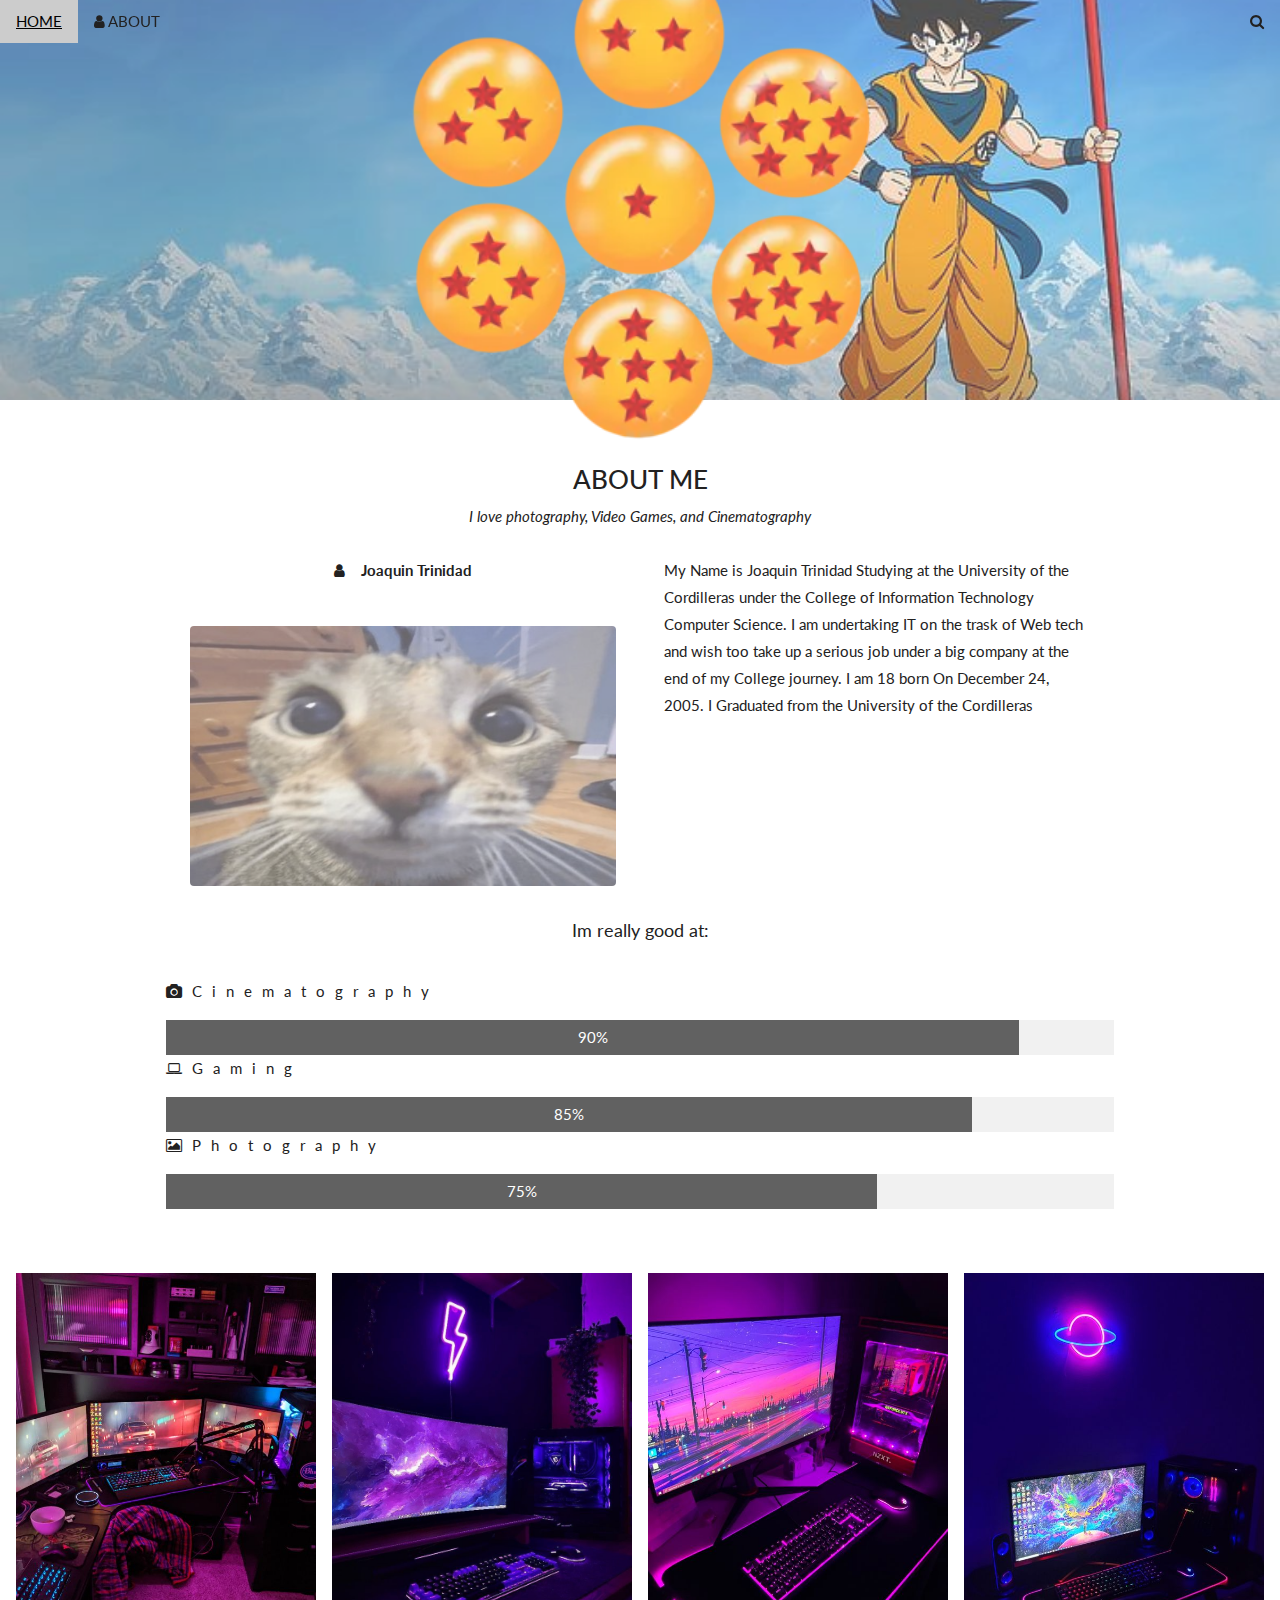
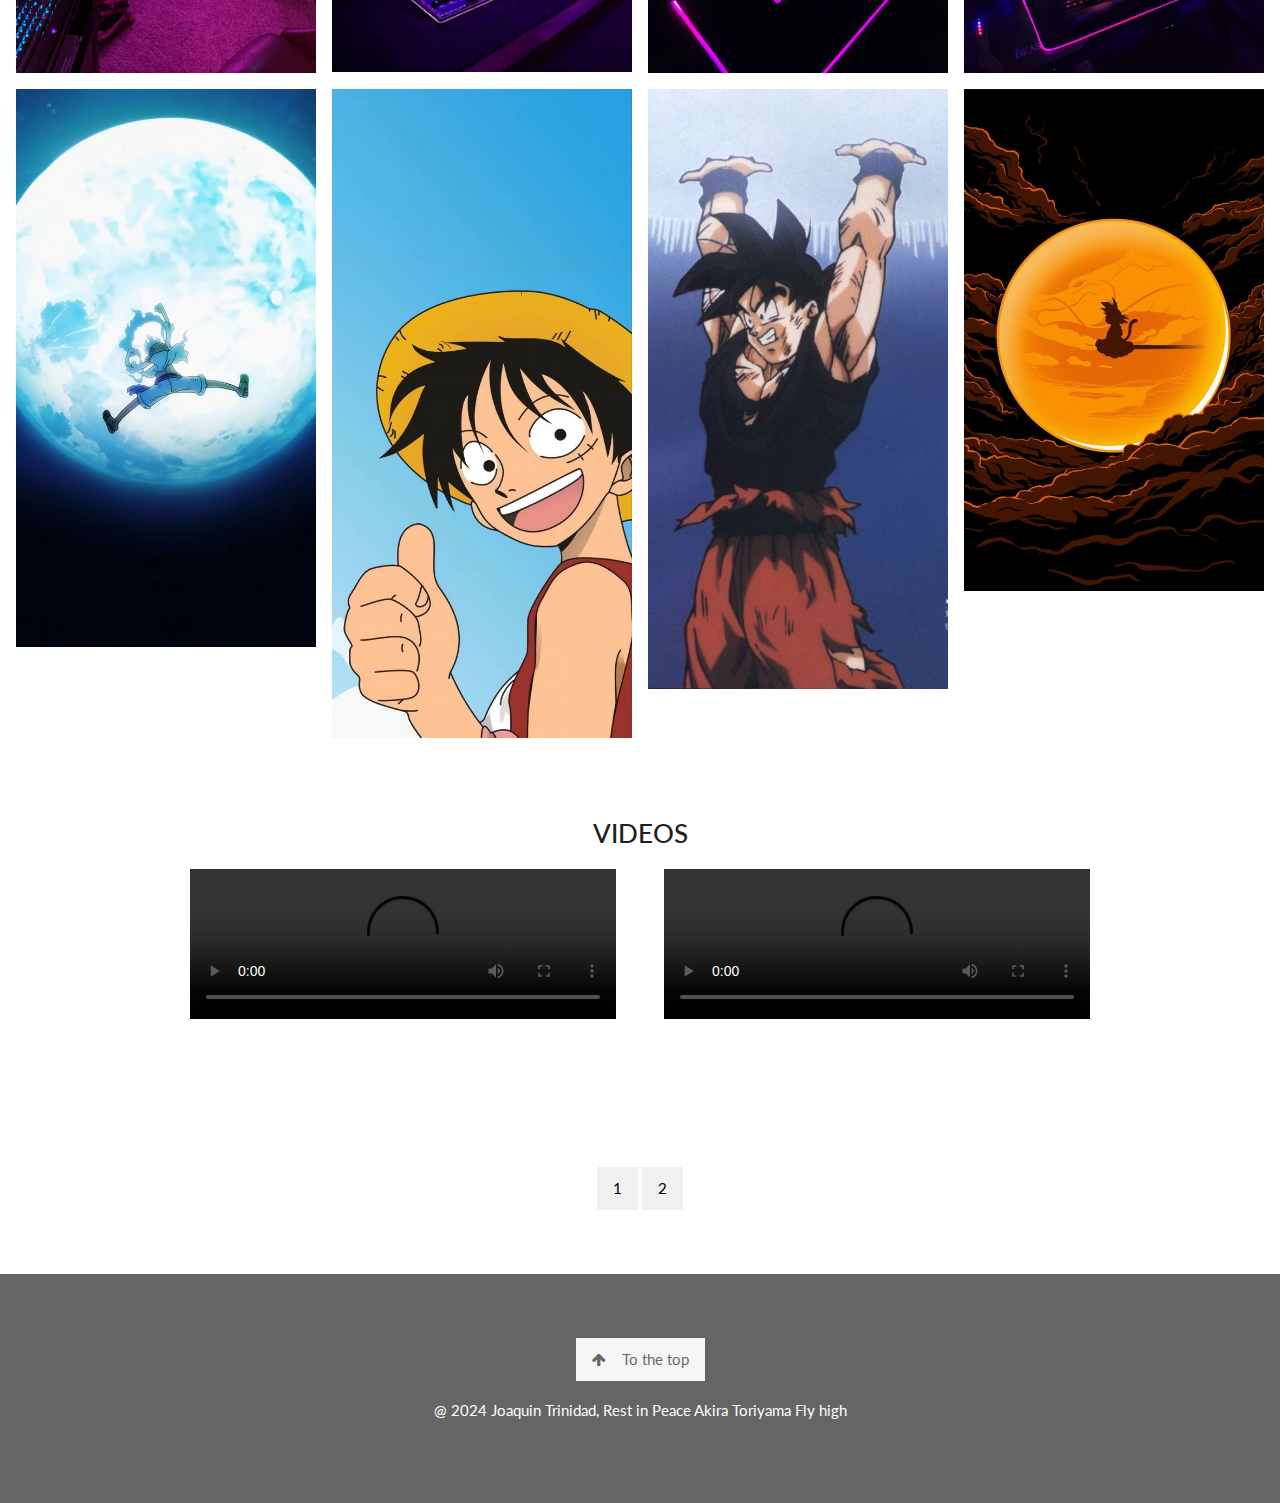
==== gallery.html @ c3fbe587 "initial/first commit" ====
<!DOCTYPE html>
<html>
<head>
<title>Trinidad WebPage</title>
<meta charset="UTF-8">
<meta name="viewport" content="width=device-width, initial-scale=1">
<link rel="stylesheet" href="https://www.w3schools.com/w3css/4/w3.css">
<link rel="stylesheet" href="https://fonts.googleapis.com/css?family=Lato">
<link rel="stylesheet" href="https://cdnjs.cloudflare.com/ajax/libs/font-awesome/4.7.0/css/font-awesome.min.css">
<link rel="stylesheet" href="https://stackpath.bootstrapcdn.com/bootstrap/4.3.1/css/bootstrap.min.css">
<link rel="stylesheet" href="https://fonts.googleapis.com/css?family=Lato">
<link rel="stylesheet" href="https://cdnjs.cloudflare.com/ajax/libs/font-awesome/4.7.0/css/font-awesome.min.css">
<link rel="stylesheet" type="text/css" href="styles.css">
<style>
body,h1,h2,h3,h4,h5,h6 {font-family: "Lato", sans-serif;}
body, html {
  height: 100%;
  color: #222121;
  line-height: 1.8;
}

/* Create a Parallax Effect */
.bgimg-1, .bgimg-2, .bgimg-3 {
  background-attachment: fixed;
  background-position: center;
  background-repeat: no-repeat;
  background-size: cover;
}

/* First image (Logo. Full height) */
.bgimg-1 {
  background-image: url('Photos/Goku_Staff.jpg');
  min-height: 100%;
}

/* Turn off parallax scrolling for tablets and phones */
@media only screen and (max-device-width: 1600px) {
  .bgimg-1, .bgimg-2, .bgimg-3 {
    background-attachment: scroll;
    min-height: 400px;
  }
}
div.scroll-container {
  background-color: #333;
  overflow: auto;
  white-space: nowrap;
  padding: 10px;
}

div.scroll-container img {
  padding: 10px;
}
</style>
</head>
<body>

<!-- Navbar (sit on top) -->
<div class="w3-top">
  <div class="w3-bar" id="myNavbar">
    <a class="w3-bar-item w3-button w3-hover-black w3-hide-medium w3-hide-large w3-right" href="javascript:void(0);" onclick="toggleFunction()" title="Toggle Navigation Menu">
      <i class="fa fa-bars"></i>
    </a>
    <a href="#home" class="w3-bar-item w3-button">HOME</a>
    <a href="#about" class="w3-bar-item w3-button w3-hide-small"><i class="fa fa-user"></i> ABOUT</a>
    <!-- <a href="page2.html" class="w3-bar-item w3-button w3-hide-small"><i class="fa fa-user"></i> PAGE 2</a> --> <!-- Link to the second page -->
    <a href="#" class="w3-bar-item w3-button w3-hide-small w3-right w3-hover-red">
      <i class="fa fa-search"></i>
    </a>
  </div>

  <!-- Navbar on small screens -->
  <div id="navDemo" class="w3-bar-block w3-white w3-hide w3-hide-large w3-hide-medium">
    <a href="#about" class="w3-bar-item w3-button" onclick="toggleFunction()">ABOUT</a>
  </div>
</div>

<!-- First Parallax Image with Logo Text -->
<div class="bgimg-1 w3-display-container w3-opacity-min" id="home">
  <div class="w3-display-middle" style="white-space:nowrap;">
    <img src="Photos/Dragon_Balls.png" class="" alt="Dragon balls" width="500" height="500">
  </div>
</div>

<!-- Container (About Section) -->
<div class="w3-content w3-container w3-padding-64" id="about">
  <h3 class="w3-center">ABOUT ME</h3>
  <p class="w3-center"><em>I love photography, Video Games, and Cinematography</em></p>
  <div class="w3-row">
    <div class="w3-col m6 w3-center w3-padding-large">
      <p><b><i class="fa fa-user w3-margin-right"></i>Joaquin Trinidad</b></p><br>
      <img src="Photos/Cat_Stare.jpg" class="w3-round w3-image w3-opacity w3-hover-opacity-off" alt="Photo of Me" width="500" height="333">
    </div>

    <!-- Hide this text on small devices -->
    <div class="w3-col m6 w3-hide-small w3-padding-large">
      <p>My Name is Joaquin Trinidad Studying at the University of the Cordilleras under the College of Information Technology Computer Science. I am undertaking IT on the trask of Web tech
        and wish too take up a serious job under a big company at the end of my College journey. I am 18 born On December 24, 2005. I Graduated from the University of the Cordilleras
      </p>
    </div>
  </div>
  <p class="w3-large w3-center w3-padding-16">Im really good at:</p>
  <p class="w3-wide"><i class="fa fa-camera"></i>Cinematography</p>
  <div class="w3-light-grey">
    <div class="w3-container w3-padding-small w3-dark-grey w3-center" style="width:90%">90%</div>
  </div>
  <p class="w3-wide"><i class="fa fa-laptop"></i>Gaming</p>
  <div class="w3-light-grey">
    <div class="w3-container w3-padding-small w3-dark-grey w3-center" style="width:85%">85%</div>
  </div>
  <p class="w3-wide"><i class="fa fa-photo"></i>Photography</p>
  <div class="w3-light-grey">
    <div class="w3-container w3-padding-small w3-dark-grey w3-center" style="width:75%">75%</div>
  </div>
</div>

<!-- Responsive Grid. Four columns on tablets, laptops and desktops. Will stack on mobile devices/small screens (100% width) -->
<div class="w3-row-padding w3-center">
  <div class="w3-col m3">
    <img src="Photos/PC_1.jpg" style="width:100%" onclick="onClick(this)" class="w3-hover-opacity" alt="Pc Setup 1">
  </div>

  <div class="w3-col m3">
    <img src="Photos/PC_2.jpg" style="width:100%" onclick="onClick(this)" class="w3-hover-opacity" alt="Pc Setup 2">
  </div>

  <div class="w3-col m3">
    <img src="Photos/PC_3.jpg" style="width:100%" onclick="onClick(this)" class="w3-hover-opacity" alt="Pc Setup 3">
  </div>

  <div class="w3-col m3">
    <img src="Photos/PC_4.jpg" style="width:100%" onclick="onClick(this)" class="w3-hover-opacity" alt="Pc Setup 3">
  </div>
</div>

<div class="w3-row-padding w3-center w3-section">
  <div class="w3-col m3">
    <img src="Photos/Luffy_1.jpg" style="width:100%" onclick="onClick(this)" class="w3-hover-opacity" alt="luffy">
  </div>

  <div class="w3-col m3">
    <img src="Photos/Luffy_2.jpg" style="width:100%" onclick="onClick(this)" class="w3-hover-opacity" alt="Luffy 2">
  </div>

  <div class="w3-col m3">
    <img src="Photos/Goku_1.jpg" style="width:100%" onclick="onClick(this)" class="w3-hover-opacity" alt="goku 2">
  </div>

  <div class="w3-col m3">
    <img src="Photos/Goku_2.jpg" style="width:100%" onclick="onClick(this)" class="w3-hover-opacity" alt="goku">
  </div>
</div>

<!-- Modal for full size images on click-->
<div id="modal01" class="w3-modal w3-black" onclick="this.style.display='none'">
  <span class="w3-button w3-large w3-black w3-display-topright" title="Close Modal Image"><i class="fa fa-remove"></i></span>
  <div class="w3-modal-content w3-animate-zoom w3-center w3-transparent w3-padding-64">
    <img id="img01" class="w3-image">
    <p id="caption" class="w3-opacity w3-large"></p>
  </div>
</div>

<!-- Videos Section -->
<div class="w3-content w3-container w3-padding-64" id="videos">
  <h3 class="w3-center">VIDEOS</h3>
  
  <!-- Example Video 1 -->
  <div class="w3-row">
    <div class="w3-col m6 w3-center w3-padding-large">
      <!-- Replace this with your local video file path -->
      <video width="100%" controls autoplay loop>
        <source src="Videos/movie1.mp4" type="video/mp4">
      </video>
    </div>
  
    <!-- Example Video 2 -->
    <div class="w3-col m6 w3-center w3-padding-large">
      <!-- Replace this with your local video file path -->
      <video width="100%" controls autoplay>
        <source src="Videos/movie2.mp4" type="video/mp4">
      </video>
    </div>
  </div>
</div>

<!-- Navigation links to first and second pages -->
<div class="w3-container w3-padding-64">
  <div class="w3-center">
    <a href="NewTrinidad_Webpage.html" class="w3-button w3-light-grey"> 1 </a>
    <a href="page2.html" class="w3-button w3-light-grey"> 2 </a>
  </div>
</div>

<!-- Footer -->
<footer class="w3-center w3-black w3-padding-64 w3-opacity w3-hover-opacity-off">
  <a href="#home" class="w3-button w3-light-grey"><i class="fa fa-arrow-up w3-margin-right"></i>To the top</a>
  <div class="w3-xlarge w3-section">
  </div>
  <p>@ 2024 Joaquin Trinidad, Rest in Peace Akira Toriyama Fly high</p>
</footer>
 
<script>
// Modal Image Gallery
function onClick(element) {
  document.getElementById("img01").src = element.src;
  document.getElementById("modal01").style.display = "block";
  var captionText = document.getElementById("caption");
  captionText.innerHTML = element.alt;
}

// Change style of navbar on scroll
window.onscroll = function() {myFunction()};
function myFunction() {
    var navbar = document.getElementById("myNavbar");
    if (document.body.scrollTop > 100 || document.documentElement.scrollTop > 100) {
        navbar.className = "w3-bar" + " w3-card" + " w3-animate-top" + " w3-white";
    } else {
        navbar.className = navbar.className.replace(" w3-card w3-animate-top w3-white", "");
    }
}

// Used to toggle the menu on small screens when clicking on the menu button
function toggleFunction() {
    var x = document.getElementById("navDemo");
    if (x.className.indexOf("w3-show") == -1) {
        x.className += " w3-show";
    } else {
        x.className = x.className.replace(" w3-show", "");
    }
}
</script>

</body>
</html>
---- styles.css ----
body,h1,h2,h3,h4,h5,h6 {font-family: "Lato", sans-serif;}
body, html {
  height: 100%;
  color: #000000;
  line-height: 1.8;
}

/* Create a Parallax Effect */
.bgimg-1, .bgimg-2, .bgimg-3 {
  background-attachment: fixed;
  background-position: center;
  background-repeat: no-repeat;
  background-size: cover;
}

/* First image (Logo. Full height) */
.bgimg-1 {
  background-image: url('https://cdn.shopify.com/s/files/1/0343/5246/3917/files/GINAYEOLANDSCAPE-1.jpg');
  min-height: 100%;
}

/* Second image (Portfolio) */
.bgimg-2 {
  background-image: url("/w3images/parallax2.jpg");
  min-height: 400px;
}

/* Third image (Contact) */
.bgimg-3 {
  background-image: url("/w3images/parallax3.jpg");
  min-height: 400px;
}

.w3-wide {letter-spacing: 10px;}
.w3-hover-opacity {cursor: pointer;}

/* Turn off parallax scrolling for tablets and phones */
@media only screen and (max-device-width: 1600px) {
  .bgimg-1, .bgimg-2, .bgimg-3 {
    background-attachment: scroll;
    min-height: 400px;
  }
}

/* General page styling */
html, body {
  height: 100%;
}

/* Cat container */
.cat-container {
  display: flex;
  justify-content: center;
  align-items: center;
  height: 100%;
}

/* Cat */
.cat {
  position: relative;
  height: 170px;
  width: 192.1px; /* 170px * 1.13 */
}

/* Ears */
.ear {
  position: absolute;
  top: -30%;
  height: 60%;
  width: 25%;
  background: #000000; /* white */
}

/* Ear hair */
.ear::before, .ear::after {
  content: '';
  position: absolute;
  bottom: 24%;
  height: 10%;
  width: 5%;
  border-radius: 50%;
  background: #161616; /* black */
}

.ear::after {
  transform-origin: 50% 100%;
}

/* Left ear */
.ear--left {
  left: -7%;
  border-radius: 70% 30% 0% 0% / 100% 100% 0% 0%;
  transform: rotate(-15deg);
}

.ear--left::before, .ear--left::after {
  right: 10%;
}

.ear--left::after {
  transform: rotate(-45deg);
}

/* Right ear */
.ear--right {
  right: -7%;
  border-radius: 30% 70% 0% 0% / 100% 100% 0% 0%;
  transform: rotate(15deg);
}

.ear--right::before, .ear--right::after {
  left: 10%;
}

.ear--right::after {
  transform: rotate(45deg);
}

/* Face */
.face {
  position: absolute;
  height: 100%;
  width: 100%;
  background: #000000; /* black */
  border-radius: 50%;
}

/* Eyes */
.eye {
  position: absolute;
  top: 35%;
  height: 30%;
  width: 31%;
  background: #fff; /* white */
  border-radius: 50% 50% 50% 50% / 60% 60% 40% 40%;
}

.eye::after {
  content: '';
  position: absolute;
  top: 0;
  left: 0;
  height: 0;
  width: 100%;
  border-radius: 0 0 50% 50% / 0 0 40% 40%;
  background: #161616; /* black */
  animation: blink 4s infinite ease-in;
}

@keyframes blink {
  0%, 90% { height: 0; }
  92.5%, 97.5% { height: 100%; }
}

.eye::before {
  content: '';
  position: absolute;
  top: 60%;
  height: 10%;
  width: 15%;
  background: #fff; /* white */
  border-radius: 50%;
}

/* Left eye */
.eye--left {
  left: 0;
}

.eye--left::before {
  right: -5%;
}

/* Right eye */
.eye--right {
  right: 0;
}

.eye--right::before {
  left: -5%;
}

/* Pupils */
.eye-pupil {
  position: absolute;
  top: 25%;
  height: 50%;
  width: 20%;
  background: #161616; /* black */
  border-radius: 50%;
  animation: look-around 4s infinite;
}

.eye-pupil::after {
  content: '';
  position: absolute;
  top: 30%;
  right: -5%;
  height: 20%;
  width: 35%;
  border-radius: 50%;
  background: #fff; /* white */
}

@keyframes look-around {
  0%, 100% { transform: translate(0); }
  5%, 10%, 15%, 20%, 25% { transform: translate(50%, -25%); }
}

/* Left eye pupil */
.eye--left .eye-pupil {
  right: 30%;
}

/* Right eye pupil */
.eye--right .eye-pupil {
  left: 30%;
}

/* Muzzle */
.muzzle {
  position: absolute;
  top: 60%;
  left: 50%;
  height: 6%;
  width: 10%;
  background: #fff; /* white */
  transform: translateX(-50%);
  border-radius: 50% 50% 50% 50% / 30% 30% 70% 70%;
}
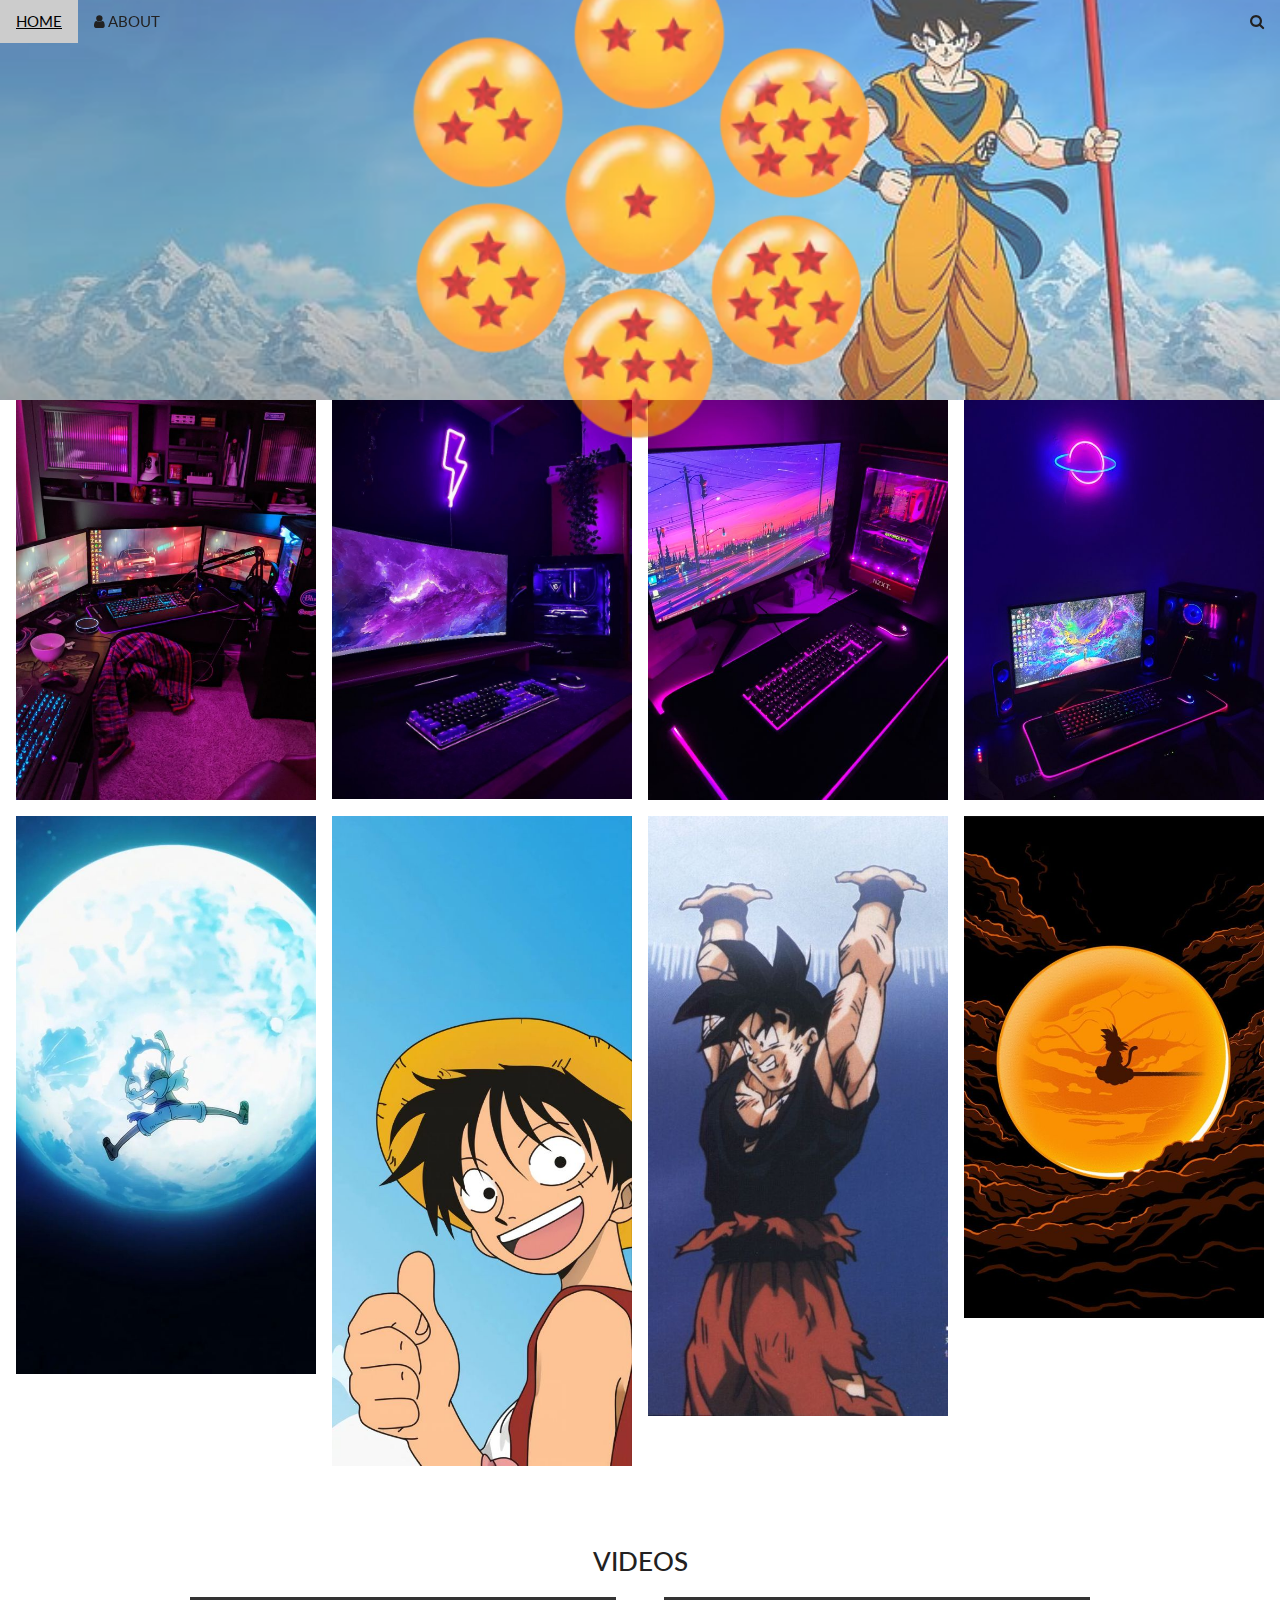
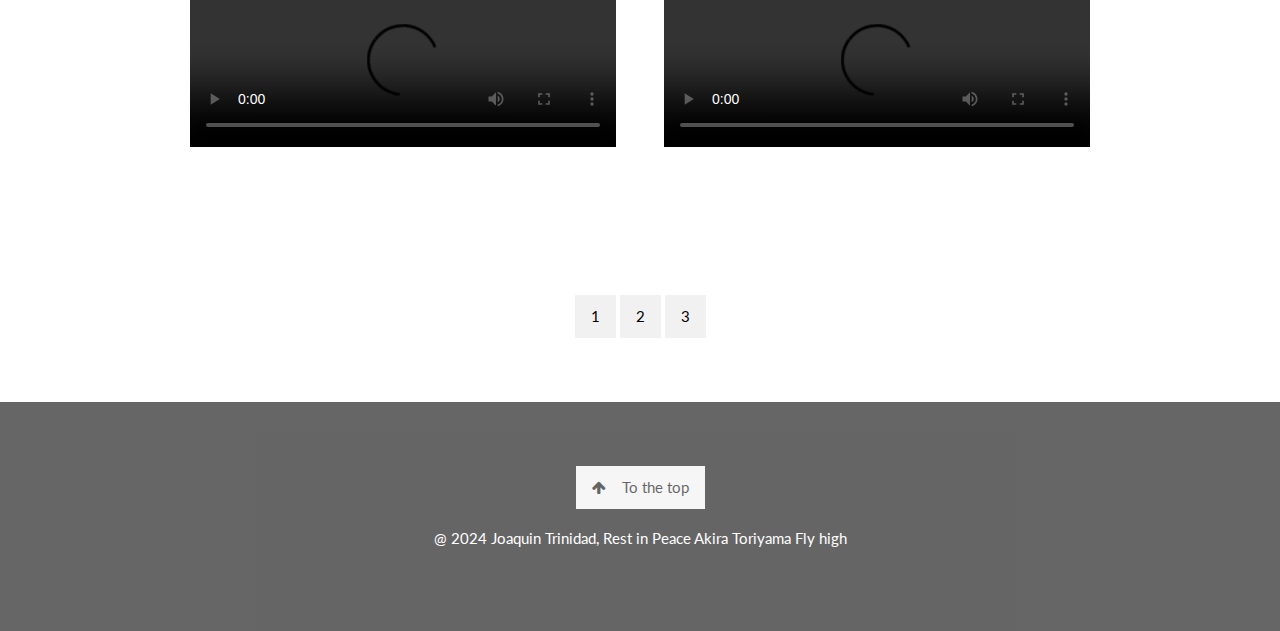
==== commit 7ee7621e: "Link Changes and Image Fixes" ====
--- a/gallery.html
+++ b/gallery.html
@@ -78,38 +78,6 @@
 <div class="bgimg-1 w3-display-container w3-opacity-min" id="home">
   <div class="w3-display-middle" style="white-space:nowrap;">
     <img src="Photos/Dragon_Balls.png" class="" alt="Dragon balls" width="500" height="500">
-  </div>
-</div>
-
-<!-- Container (About Section) -->
-<div class="w3-content w3-container w3-padding-64" id="about">
-  <h3 class="w3-center">ABOUT ME</h3>
-  <p class="w3-center"><em>I love photography, Video Games, and Cinematography</em></p>
-  <div class="w3-row">
-    <div class="w3-col m6 w3-center w3-padding-large">
-      <p><b><i class="fa fa-user w3-margin-right"></i>Joaquin Trinidad</b></p><br>
-      <img src="Photos/Cat_Stare.jpg" class="w3-round w3-image w3-opacity w3-hover-opacity-off" alt="Photo of Me" width="500" height="333">
-    </div>
-
-    <!-- Hide this text on small devices -->
-    <div class="w3-col m6 w3-hide-small w3-padding-large">
-      <p>My Name is Joaquin Trinidad Studying at the University of the Cordilleras under the College of Information Technology Computer Science. I am undertaking IT on the trask of Web tech
-        and wish too take up a serious job under a big company at the end of my College journey. I am 18 born On December 24, 2005. I Graduated from the University of the Cordilleras
-      </p>
-    </div>
-  </div>
-  <p class="w3-large w3-center w3-padding-16">Im really good at:</p>
-  <p class="w3-wide"><i class="fa fa-camera"></i>Cinematography</p>
-  <div class="w3-light-grey">
-    <div class="w3-container w3-padding-small w3-dark-grey w3-center" style="width:90%">90%</div>
-  </div>
-  <p class="w3-wide"><i class="fa fa-laptop"></i>Gaming</p>
-  <div class="w3-light-grey">
-    <div class="w3-container w3-padding-small w3-dark-grey w3-center" style="width:85%">85%</div>
-  </div>
-  <p class="w3-wide"><i class="fa fa-photo"></i>Photography</p>
-  <div class="w3-light-grey">
-    <div class="w3-container w3-padding-small w3-dark-grey w3-center" style="width:75%">75%</div>
   </div>
 </div>
 
@@ -185,8 +153,9 @@
 <!-- Navigation links to first and second pages -->
 <div class="w3-container w3-padding-64">
   <div class="w3-center">
-    <a href="NewTrinidad_Webpage.html" class="w3-button w3-light-grey"> 1 </a>
-    <a href="page2.html" class="w3-button w3-light-grey"> 2 </a>
+    <a href="index.html" class="w3-button w3-light-grey"> 1 </a>
+    <a href="hobbies.html" class="w3-button w3-light-grey"> 2 </a>
+    <a href="gallery.html" class="w3-button w3-light-grey"> 3 </a>
   </div>
 </div>
 
